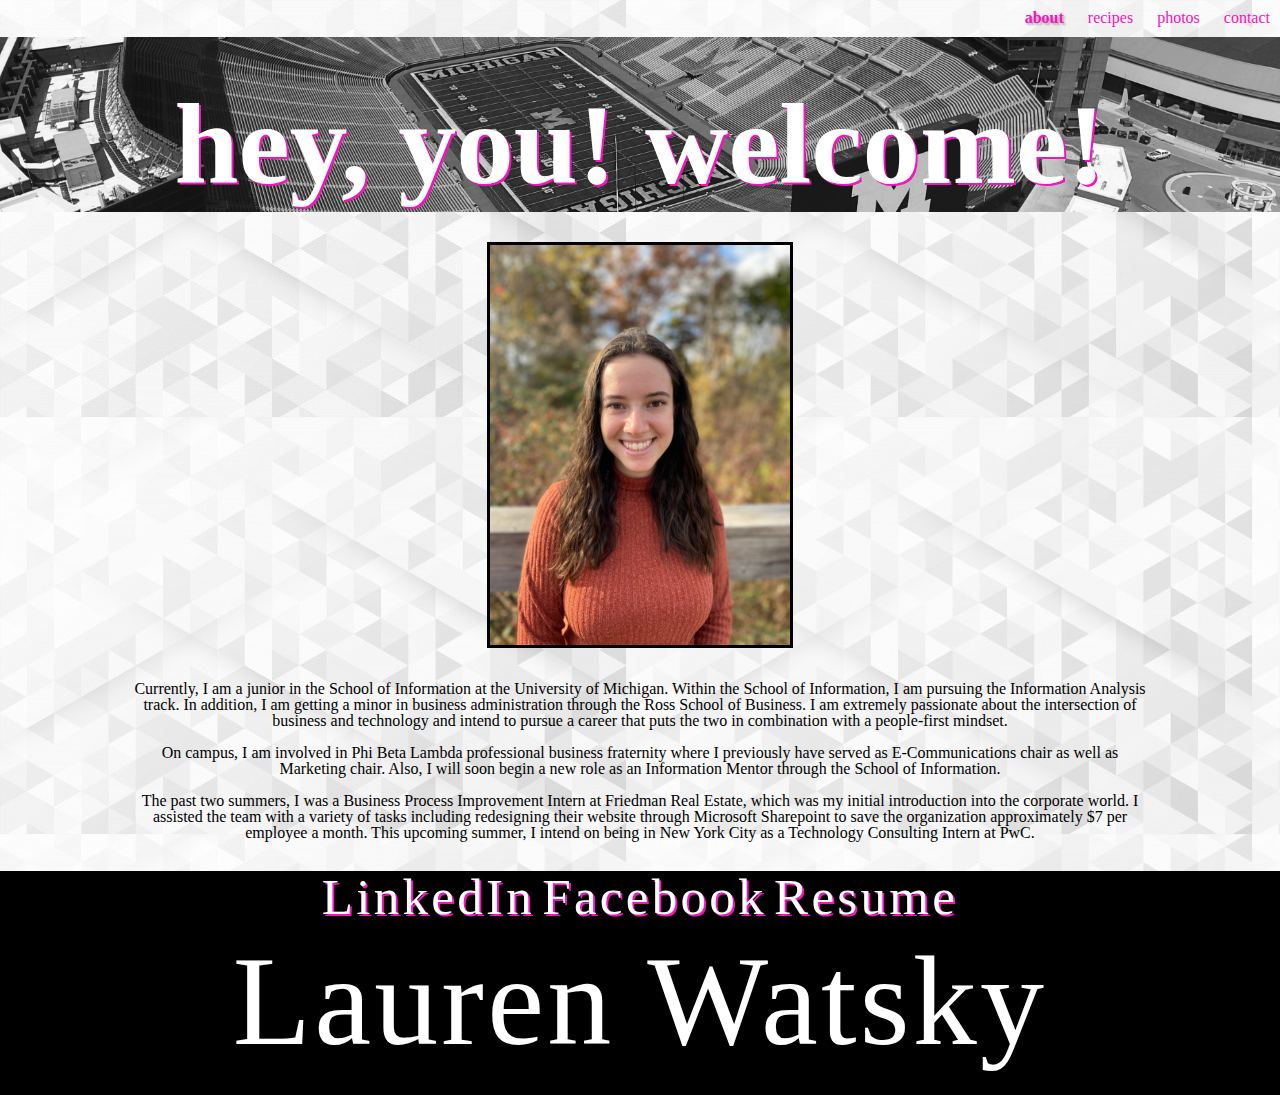
==== index.html @ 9dbb41ea "Add files via upload" ====
<!DOCTYPE html>
<html lang="en">
  <head>
    <meta charset="utf-8">
    <meta name="viewport" content="width=device-width, initial-scale=1.0">
    <link rel="stylesheet" type="text/css" href="css/html5reset.css">
    <link rel="stylesheet" type="text/css" href="css/style.css">
    <title>Lauren Watsky</title>
  </head>
  <body>
    <main>
        <div id="skip">
            <a href="#main">Skip to Main Content</a>
        </div>
        <div class="nav">
            <nav>
                <ul>
                    <li><a class="current" href="index.html">about</a></li>
                    <li><a href="recipes.html">recipes</a></li>
                    <li><a href="photos.html">photos</a></li>
                    <li><a href="contact.html">contact</a></li>
                </ul>
            </nav>
        </div>
        <div class="Lauren">
            <a id="Lauren"></a>
            <p>Lauren Watsky</p>
        </div>

        <div class="container-index">

            <header id="main">
                <h1>hey, you! welcome!</h1>
            </header>
            <div class="selfie">
                <img src="images/outside.jpeg" alt="decorative"/>
            </div>
            <div class="info text-block">
                <p>Currently, I am a junior in the School of Information at the University of Michigan. Within the School of Information, I am pursuing the Information Analysis track. In addition, I am getting a minor in business administration through the Ross School of Business. I am extremely passionate about the intersection of business and technology and intend to pursue a career that puts the two in combination with a people-first mindset. </p>
                <p><br>On campus, I am involved in Phi Beta Lambda professional business fraternity where I previously have served as E-Communications chair as well as Marketing chair. Also, I will soon begin a new role as an Information Mentor through the School of Information. </p>
                <p><br>The past two summers, I was a Business Process Improvement Intern at Friedman Real Estate, which was my initial introduction into the corporate world. I assisted the team with a variety of tasks including redesigning their website through Microsoft Sharepoint to save the organization approximately $7 per employee a month. This upcoming summer, I intend on being in New York City as a Technology Consulting Intern at PwC.</p>
            </div>
            <footer> 
                <a href="https://www.linkedin.com/in/laurenwatsky/" id="linkedin" target="_blank">LinkedIn</a> 
                <a href="https://www.facebook.com/people/Lauren-Watsky/100004704589398" id="facebook" target="_blank">Facebook</a> 
                <a href="images/lwatsky_resume.pdf" id="resume" target="_blank">Resume</a>
                <p>Lauren Watsky</p>
            </footer>
        </div>
    </main>
    </body>
</html>
---- css/style.css ----
/*The content below will be on all pages i.e. nav, footer, etc.*/

html{
  scroll-behavior: smooth;
}

body{
  margin: 0;
  padding: 0;
  background-image: url(../images/indexbackground.jpg);

}

h1{
  text-align: center;
  font-size: 9vw;
  padding-top: 50px;
}

nav{
  padding: 10px 10px;
  position: relative;
  text-align: right;
}

nav ul{
  text-align: right;
  list-style-type: none;
}

nav li{
  display: inline-block;
  padding-left: 20px;
}

nav a{
  color: rgb(247, 18, 189);
  text-decoration: none;
}

nav a:hover{
  text-decoration: underline wavy rgb(153, 0, 115);
}

nav .current{
  font-weight: bold;
  text-shadow: 2px 2px 2px rgb(173, 173, 173);
}

#skip a {
  display: block;
  position: absolute;
  left: -999px;
  top: -999px;
}

#skip a:focus {
  left: 0;
  top: 0;
}

.Lauren{
  text-align: left;
  margin-top: -100px;
  padding-left: 20px;
  font: sans-serif;
}


footer{
  position: relative;
  bottom: 0;
  grid-column: 1/2;
  grid-row: -1/-1;
  text-align: center;
  width: 100%;
  color: #FFFFFF;
  letter-spacing: .2em;
  background-color: #000000;
  text-shadow: rgb(247, 18, 189);
}

footer p{
  margin-bottom: 30px;
  margin-top: 15px;
  text-align: center;
  font-size: 10vw;
}

#linkedin{
  font-size: 4vw;
  text-decoration: none;
  color: white; 
  text-shadow:2px 2px rgb(247, 18, 189);
}

#linkedin:hover{
  color: rgb(247, 18, 189);
  text-shadow: 2px 2px #FFFFFF;
}

#facebook{
  font-size: 4vw;
  text-decoration: none;
  color: white; 
  text-shadow: 2px 2px rgb(247, 18, 189);
}

#facebook:hover{
  color: rgb(247, 18, 189);
  text-shadow: 2px 2px #FFFFFF;
}

#resume{
  font-size: 4vw;
  text-decoration: none;
  color: white; 
  text-shadow: 2px 2px rgb(247, 18, 189);
}

#resume:hover{
  color: rgb(247, 18, 189);
  text-shadow: 2px 2px #FFFFFF;
}

/* index/about page section */
.container-index{
  display: grid;
  grid-row-gap: 30px;
  grid-template-columns: 100%;
  grid-template-rows: auto auto auto;
  width: 100%;
  justify-items: center;
  align-items: center;
}



#main{
  grid-column: 1/-1;
  grid-row: 1/span 1;
  margin-top: 85px;
  background-size: cover;
  background-position: center;
  background-image: url(../images/bighouse.jpg);
  color: #FFFFFF;
  text-shadow: 2px 2px rgb(247, 18, 189);
  height: 175px;
  width: 100%;
 
}

#main p{
  margin: auto;
  width: 95%;
  text-align: center;
}

.selfie img{
  max-width: 400px;
  max-height: 400px;
  align-items: center;
  border: 3px solid black;
}

.selfie img:hover{
  border: 3px solid rgb(247, 18, 189);
}



.info p{
  margin-left: 10%;
  margin-right: 10%;
  text-align: center;
}



/*recipes section*/
.container-recipes{
  display: grid;
  grid-template-rows: auto auto auto auto auto auto auto auto auto auto 25px;
  grid-template-columns: 100%;
  justify-items: center;
  justify-content: space-around;
}

#main-recipes{
  grid-row: 2/3;
  margin-top: 85px;
  background-size: contain;
  background-attachment: fixed;
  background-position: center;
  background-image: url(../images/donut.jpg);
  color: rgb(247, 18, 189);
  text-shadow: 2px 2px #000000;
  height: 150px;
  width: 100%;

}
#main-recipes p{
  margin-left: 10%;
  margin-right: 10%;
  text-align: center;
}



.brussel-sprouts{
  color: rgb(247, 18, 189);
  grid-row: 3/4;
  margin-bottom: auto;
  text-align: center;
}
.brussel-sprouts-image{
  margin-left: auto;
  margin-right: auto;
  grid-row: 4/5;
  width: 85%;
  text-align: center;
}
.brussel-sprouts-image img{
  max-width: 90%;
  max-height: 400px;
  align-items: center;
  border: 3px solid black;
}
.brussel-sprouts-image img:hover{
  border: 3px solid rgb(247, 18, 189);
}



.potatoes{
  color: rgb(247, 18, 189);
  grid-row: 5/6;
  margin-bottom: auto;
}
.potatoes-image{
  margin-left: auto;
  margin-right: auto;
  grid-row: 6/7;
  width: 85%;
  text-align: center;
}
.potatoes-image img{
  max-width: 90%;
  max-height: 400px;
  align-items: center;
  border: 3px solid black;
}
.potatoes-image img:hover{
  border: 3px solid rgb(247, 18, 189);
}


.eggplant{
  color: rgb(247, 18, 189);
  grid-row: 7/8;
  margin-bottom: auto;
}
.eggplant-image{
  margin-left: auto;
  margin-right: auto;
  grid-row: 8/9;
  width: 85%;
  text-align: center;
}
.eggplant-image img{
  max-width: 90%;
  max-height: 400px;
  align-items: center;
  border: 3px solid black;
}
.eggplant-image img:hover{
  border: 3px solid rgb(247, 18, 189);
}


.tuna{
  color: rgb(247, 18, 189);
  grid-row: 9/10;
  margin-bottom: auto;
}
.tuna-image{
  margin-left: auto;
  margin-right: auto;
  grid-row: 10/11;
  width: 85%;
  text-align: center;
}
.tuna-image img{
  max-width: 90%;
  max-height: 400px;
  align-items: center;
  border: 3px solid black;
}
.tuna-image img:hover{
  border: 3px solid rgb(247, 18, 189);
}

/*photos section*/
.container-photos{
  display: flex;
  flex-wrap: wrap;
  justify-content: center;
  align-items: center;
}

#main-photos{
  margin-top: 85px;
  background-size: contain;
  background-attachment: fixed;
  background-position: center;
  background-image: url(../images/waves.jpg);
  color: rgb(247, 18, 189);
  text-shadow: 2px 2px #000000;
  height: 150px;
  width: 100%;
}
.photos{
  text-align: center;
}

.photos img{
  max-width: 90%;
  margin: 10px 10px 10px 10px;
  border: 3px solid #000000;
  vertical-align: middle;


}
.photos img:hover{
  border: 3px solid rgb(247, 18, 189);
}

/*contact section*/
#main-contact{
  grid-column: 1/-1;
  grid-row: 1/span 1;
  margin-top: 85px;
  background-size: cover;
  background-position: center;
  background-image: url(../images/bighouse.jpg);
  color: #FFFFFF;
  text-shadow: 2px 2px rgb(247, 18, 189);
  height: 175px;
  width: 100%;
 
}
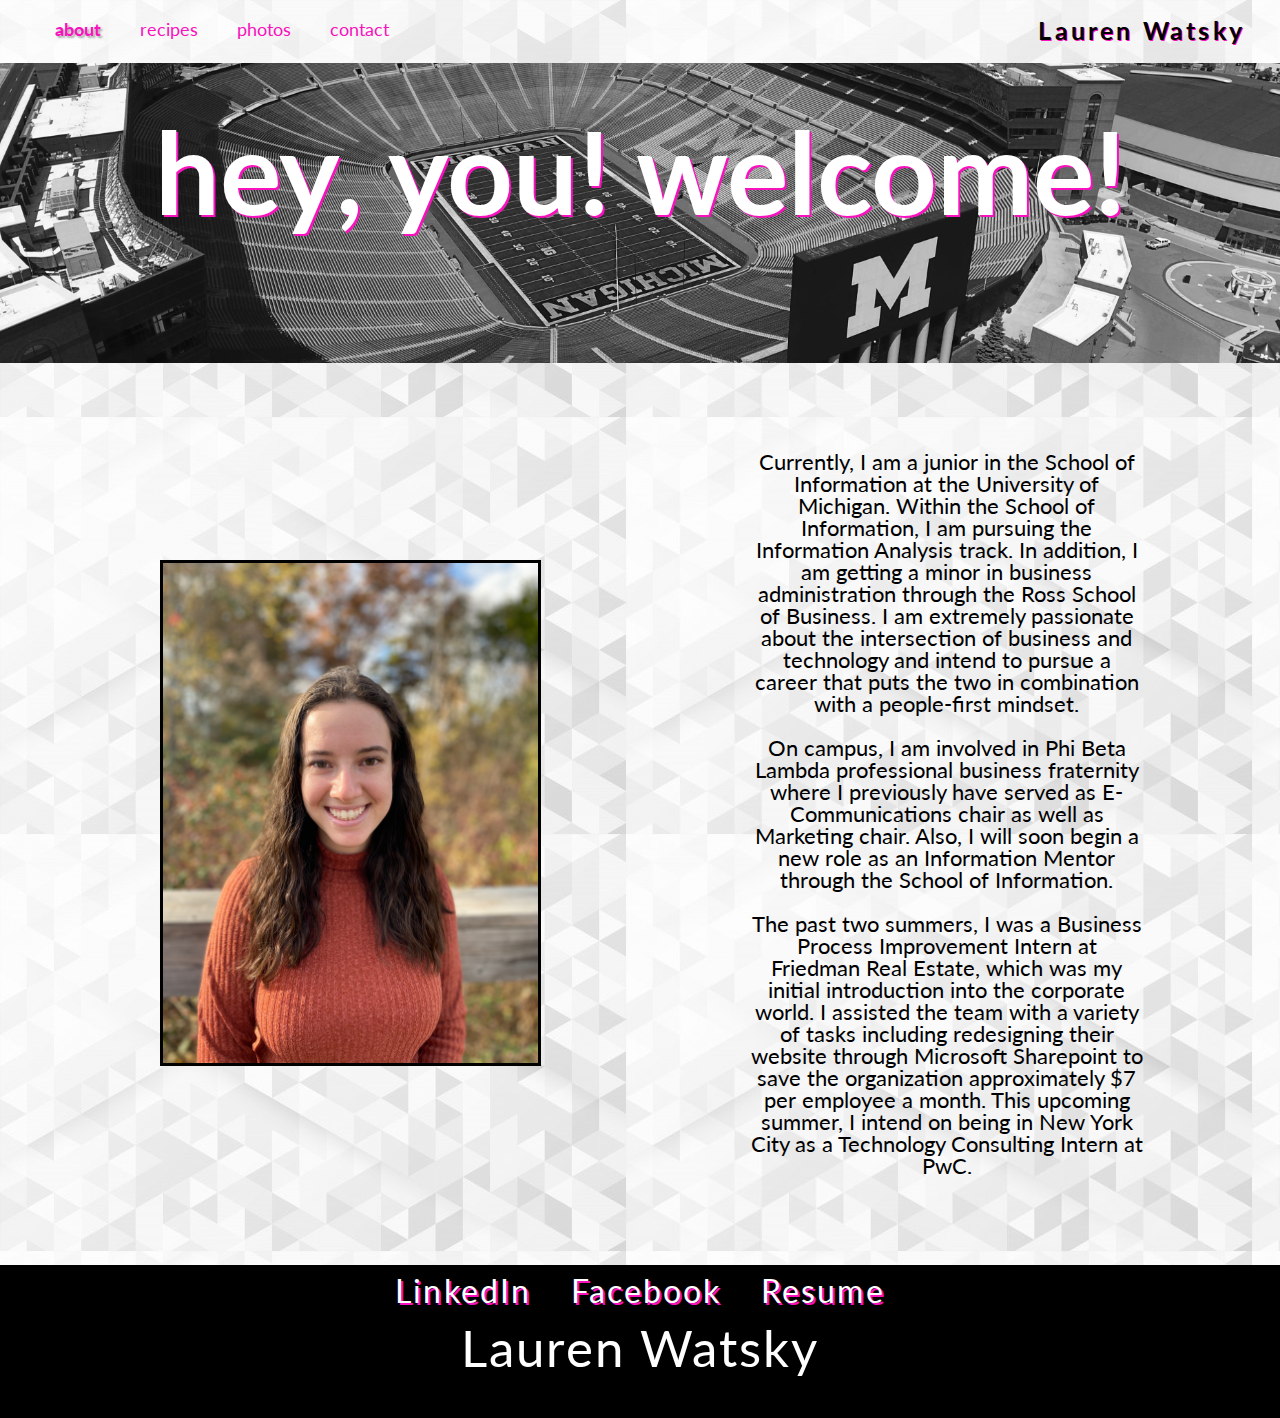
==== commit 02cc6639: "Add files via upload" ====
--- a/index.html
+++ b/index.html
@@ -5,6 +5,17 @@
     <meta name="viewport" content="width=device-width, initial-scale=1.0">
     <link rel="stylesheet" type="text/css" href="css/html5reset.css">
     <link rel="stylesheet" type="text/css" href="css/style.css">
+    <link rel="stylesheet" href="https://fonts.googleapis.com/css2?family=Lato&family=Oswald&display=swap">
+    <!-- Global site tag (gtag.js) - Google Analytics -->
+    <script async src="https://www.googletagmanager.com/gtag/js?id=UA-184994181-1"></script>
+    <script>
+    window.dataLayer = window.dataLayer || [];
+    function gtag(){dataLayer.push(arguments);}
+    gtag('js', new Date());
+
+    gtag('config', 'UA-184994181-1');
+    </script>
+
     <title>Lauren Watsky</title>
   </head>
   <body>
--- a/css/style.css
+++ b/css/style.css
@@ -8,7 +8,7 @@
   margin: 0;
   padding: 0;
   background-image: url(../images/indexbackground.jpg);
-
+  font-family: "Lato";
 }
 
 h1{
@@ -63,7 +63,6 @@
   text-align: left;
   margin-top: -100px;
   padding-left: 20px;
-  font: sans-serif;
 }
 
 
@@ -74,6 +73,8 @@
   grid-row: -1/-1;
   text-align: center;
   width: 100%;
+  padding-bottom: 15px;
+  padding-top: 10px;
   color: #FFFFFF;
   letter-spacing: .2em;
   background-color: #000000;
@@ -142,6 +143,7 @@
   margin-top: 85px;
   background-size: cover;
   background-position: center;
+  background-repeat: no-repeat;
   background-image: url(../images/bighouse.jpg);
   color: #FFFFFF;
   text-shadow: 2px 2px rgb(247, 18, 189);
@@ -192,7 +194,7 @@
   background-size: contain;
   background-attachment: fixed;
   background-position: center;
-  background-image: url(../images/donut.jpg);
+  background-image: url(../images/cupcake.jpg);
   color: rgb(247, 18, 189);
   text-shadow: 2px 2px #000000;
   height: 150px;
@@ -301,11 +303,22 @@
 }
 
 /*photos section*/
-.container-photos{
+
+.flex-container {
   display: flex;
   flex-wrap: wrap;
+  font-size: 30px;
+  text-align: center;
+}
+
+.photos{
+  display: flex;
   justify-content: center;
   align-items: center;
+  flex-wrap: wrap;
+  min-height: 500px;
+  overflow: hidden;
+  margin: 10px 10px 10px 10px;
 }
 
 #main-photos{
@@ -319,20 +332,14 @@
   height: 150px;
   width: 100%;
 }
-.photos{
-  text-align: center;
-}
-
-.photos img{
-  max-width: 90%;
-  margin: 10px 10px 10px 10px;
-  border: 3px solid #000000;
-  vertical-align: middle;
-
-
-}
+.photos > img{
+  border: 10px;
+  margin: 10px;
+  width: 400px;
+}
+
 .photos img:hover{
-  border: 3px solid rgb(247, 18, 189);
+  filter: grayscale(100%);
 }
 
 /*contact section*/
@@ -343,9 +350,363 @@
   background-size: cover;
   background-position: center;
   background-image: url(../images/bighouse.jpg);
+  background-repeat: no-repeat;
   color: #FFFFFF;
   text-shadow: 2px 2px rgb(247, 18, 189);
   height: 175px;
   width: 100%;
  
 }
+
+.thanks p{
+  margin-left: 10%;
+  margin-right: 10%;
+  text-align: center;
+}
+
+.container-contact{
+  border-radius: 5px;
+}
+
+#form{
+  padding: 20px;
+}
+
+input[type=text], select, textarea{
+  width: 100%;
+  padding: 12px;
+  box-sizing: border-box; 
+  border: rgb(247, 18, 189); 
+  border-radius: 1px; 
+  margin-top: 7px;
+  margin-bottom: 16px; 
+  resize: vertical;
+  color: #000000;
+}
+
+input:focus{
+  border: rgb(247, 18, 189);
+  background-color: rgb(255, 209, 243);
+}
+
+input[type=submit]{
+  background-color: rgb(247, 18, 189);
+  padding: 12px 20px;
+  color: white;
+  text-shadow: 1px 1px #000000;
+  border: #000000;
+  border-radius: 1px;
+}
+
+input[type=submit]:hover{
+  background-color: rgb(153, 0, 115);
+}
+
+
+
+/*For tablet screens*/
+@media only screen and (min-width:768px) {
+  nav{
+    padding: 20px 20px;
+  }
+
+
+  nav ul{
+    list-style-type: none;
+    text-align: left;
+}
+nav li{
+  display: inline-block;
+  padding-left: 35px;
+  font-size: 18px;
+}
+
+.Lauren{
+  text-align: right;
+  margin-top: -40px;
+  padding-right: 35px;
+  letter-spacing: .2em;
+
+}
+
+.Lauren p{
+  transition: 2s ease-in;
+  font-weight: bolder;
+  font-size: 25px;
+  text-shadow: 1px 1px rgb(247, 18, 189);
+}
+#main{
+  margin-top: 20px;
+  height: 200px;
+}
+#main-recipes{
+  margin-top: 20px;
+  height: 200px;
+  background-position: 100% 100%;
+}
+footer{
+  font-size: .8vw;
+}
+#linkedin{
+  padding-right: 35px;
+}
+#resume{
+  padding-left: 35px;
+}
+h2{
+  font-size: 3.5vw;
+  padding-bottom: 10px;
+}
+.brussel-sprouts-image{
+  width: 80%;
+}
+.potatoes-image{
+  width: 80%;
+}
+.eggplant-image{
+  width: 80%;
+}
+.tuna-image{
+  width: 80%;
+}
+.brussel-sprouts-image img{
+  max-height: 500px;
+  width: 70%;
+}
+.potatoes-image img{
+  max-height: 500px;
+  width: 70%;
+}
+.eggplant-image img{
+  max-height: 500px;
+  width: 70%;
+}
+.tuna-image img{
+  max-height: 500px;
+  width: 70%;
+}
+#main-photos{
+  margin-top: 20px;
+  height: 200px;
+}
+.photos img{
+  max-width: 42%;
+  height: 400px;
+}
+#main-contact{
+  margin-top: 20px;
+  height: 200px;
+}
+  
+}
+
+
+
+/*For large screens*/
+@media only screen and (min-width:1020px) {
+  .Lauren{
+    text-align: right;
+    margin-top: -40px;
+    padding-right: 35px;
+    letter-spacing: .2em;
+  
+  }
+  .Lauren p{
+    transition: 2s ease-in;
+    font-weight: bolder;
+    font-size: 25px;
+    text-shadow: 1px 1px rgb(247, 18, 189);
+  }
+
+  footer{
+    grid-column: 1/span 4;
+  }
+  footer p{
+    font-size: 4vw;
+  }
+  #linkedin{
+    font-size: 2.5vw;
+  }
+  #facebook{
+    font-size: 2.5vw;
+  }
+  #resume{
+    font-size: 2.5vw;
+  }
+  
+  /*about section*/
+  #main{
+    margin-top: 20px;
+    height: 300px;
+    grid-column: 1 / span 3;
+    grid-row: 1/3;
+  }
+
+  .container-index{
+    display: grid;
+    grid-template-columns: 350px 350px;
+    width: 100%;
+    align-content: center;
+    justify-items: center;
+  }
+
+  .selfie{
+    grid-column: 1 / span 2;
+    grid-row: 3/4;
+    padding: 20px 20px;
+  }
+
+  .info{
+    grid-column: 3 / span 1;
+    grid-row: 3/4;
+    padding-right: 15%;
+    padding-bottom: 10%;
+    padding-top: 10%;
+    font-size: 22px;
+  }
+  .selfie img{
+    max-width: 500px;
+    max-height: 500px;
+  }
+
+    /*recipes section*/
+
+    .container-recipes{
+      display: grid;
+      grid-template-columns: auto auto;
+      grid-template-rows: auto auto auto auto auto auto 100px;
+      width: 100%;
+    }
+
+    #main-recipes{
+      margin-top: 20px;
+      height: 300px;
+      grid-column: 1 / span 4;
+      grid-row: 1/3;
+      background-size: cover;
+      background-attachment: fixed;
+      background-position: center;
+    }
+
+
+    .brussel-sprouts{
+      color: rgb(247, 18, 189);
+      grid-column: 1/2;
+      grid-row: 3/4;
+      margin-bottom: auto;
+      text-align: center;
+    }
+    .brussel-sprouts-image{
+      margin-left: auto;
+      margin-right: auto;
+      grid-column: 1/2;
+      grid-row: 4/5;
+      width: 85%;
+      text-align: center;
+    }
+    .brussel-sprouts-image img{
+      width: 400px;
+      height: 500px;
+      align-items: center;
+      border: 3px solid black;
+    }
+
+    
+    
+    
+    .potatoes{
+      color: rgb(247, 18, 189);
+      grid-column: 2/3;
+      grid-row: 3/4;
+      margin-bottom: auto;
+    }
+    .potatoes-image{
+      margin-left: auto;
+      margin-right: auto;
+      grid-column: 2/3;
+      grid-row: 4/5;
+      width: 85%;
+      text-align: center;
+    }
+    .potatoes-image img{
+      width: 400px;
+      height: 500px;
+      align-items: center;
+      border: 3px solid black;
+    }
+    
+    
+    
+    .eggplant{
+      color: rgb(247, 18, 189);
+      grid-row: 5/6;
+      grid-column: 1/2;
+      margin-bottom: auto;
+    }
+    .eggplant-image{
+      margin-left: auto;
+      margin-right: auto;
+      grid-row: 6/7;
+      grid-column: 1/2;
+      width: 85%;
+      text-align: center;
+    }
+    .eggplant-image img{
+      width: 400px;
+      height: 500px;
+      align-items: center;
+      border: 3px solid black;
+    }
+    
+    
+    .tuna{
+      color: rgb(247, 18, 189);
+      grid-row: 5/6;
+      grid-column: 2/3;
+      margin-bottom: auto;
+    }
+    .tuna-image{
+      margin-left: auto;
+      margin-right: auto;
+      grid-row: 6/7;
+      grid-column: 2/3;
+      width: 85%;
+      text-align: center;
+    }
+    .tuna-image img{
+      width: 400px;
+      height: 500px;
+      align-items: center;
+      border: 3px solid black;
+    }
+
+    /*photos section*/
+
+    #main-photos{
+      margin-top: 20px;
+      height: 300px;
+    }
+    .photos img{
+      max-width: 30%;
+      height: 500px;
+    }
+
+  /*contact section*/
+    #main-contact{
+      margin-top: 20px;
+      height: 300px;
+    }
+
+
+}
+
+
+@media screen and (prefers-reduced-motion:reduce) {
+  .Lauren p{
+    transition: none;
+    -webkit-animation: none; 
+    animation: none;
+  }
+}
+
+
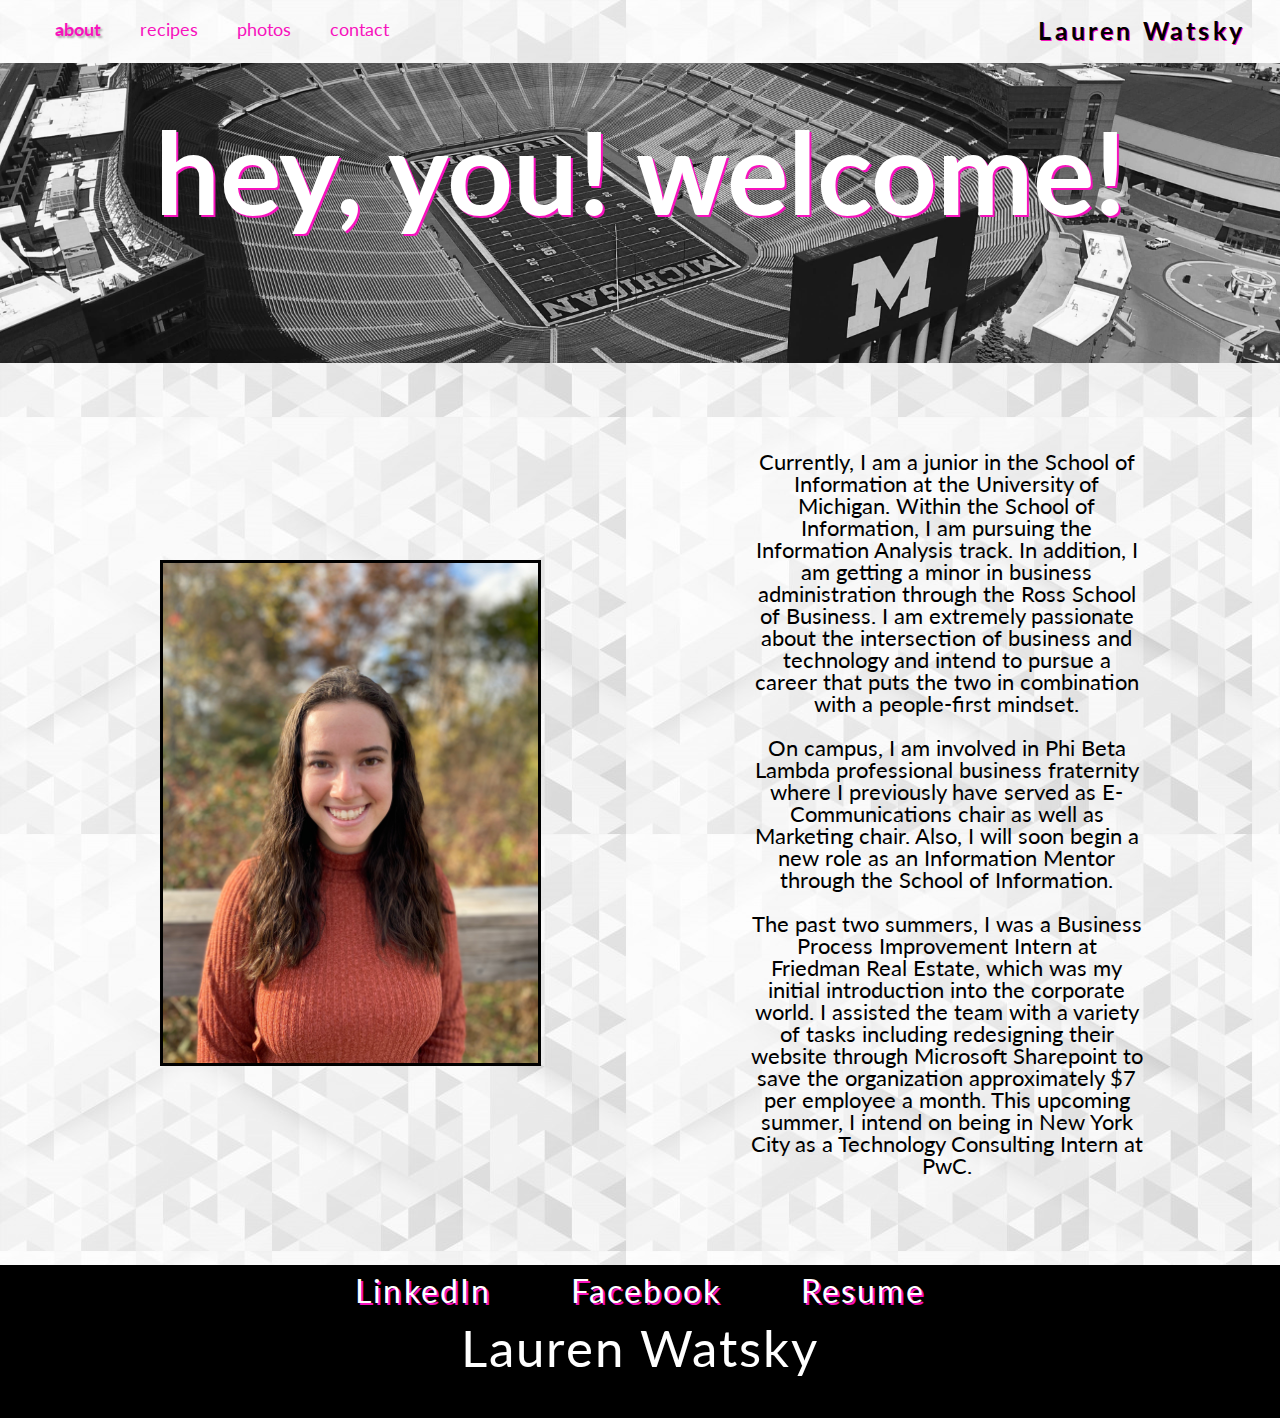
==== commit fbc8f182: "Add files via upload" ====
--- a/index.html
+++ b/index.html
@@ -5,6 +5,7 @@
     <meta name="viewport" content="width=device-width, initial-scale=1.0">
     <link rel="stylesheet" type="text/css" href="css/html5reset.css">
     <link rel="stylesheet" type="text/css" href="css/style.css">
+    <link rel="shortcut icon" type="image/jpg" href="images/heart.jpg">
     <link rel="stylesheet" href="https://fonts.googleapis.com/css2?family=Lato&family=Oswald&display=swap">
     <!-- Global site tag (gtag.js) - Google Analytics -->
     <script async src="https://www.googletagmanager.com/gtag/js?id=UA-184994181-1"></script>
--- a/css/style.css
+++ b/css/style.css
@@ -430,7 +430,8 @@
 }
 
 .Lauren p{
-  transition: 2s ease-in;
+  transition: 3s ease-in;
+  -webkit-transition: 3s ease-in;
   font-weight: bolder;
   font-size: 25px;
   text-shadow: 1px 1px rgb(247, 18, 189);
@@ -512,7 +513,8 @@
   
   }
   .Lauren p{
-    transition: 2s ease-in;
+    transition: 3s ease-in;
+    -webkit-transition: 3s ease-in;
     font-weight: bolder;
     font-size: 25px;
     text-shadow: 1px 1px rgb(247, 18, 189);
@@ -526,12 +528,14 @@
   }
   #linkedin{
     font-size: 2.5vw;
+    padding-right: 75px;
   }
   #facebook{
     font-size: 2.5vw;
   }
   #resume{
     font-size: 2.5vw;
+    padding-left: 75px;
   }
   
   /*about section*/
@@ -701,12 +705,10 @@
 }
 
 
-@media screen and (prefers-reduced-motion:reduce) {
+
+@media screen and (prefers-reduced-motion: reduce) {
   .Lauren p{
-    transition: none;
-    -webkit-animation: none; 
-    animation: none;
-  }
-}
-
-
+      transition: none;
+  }
+
+}
